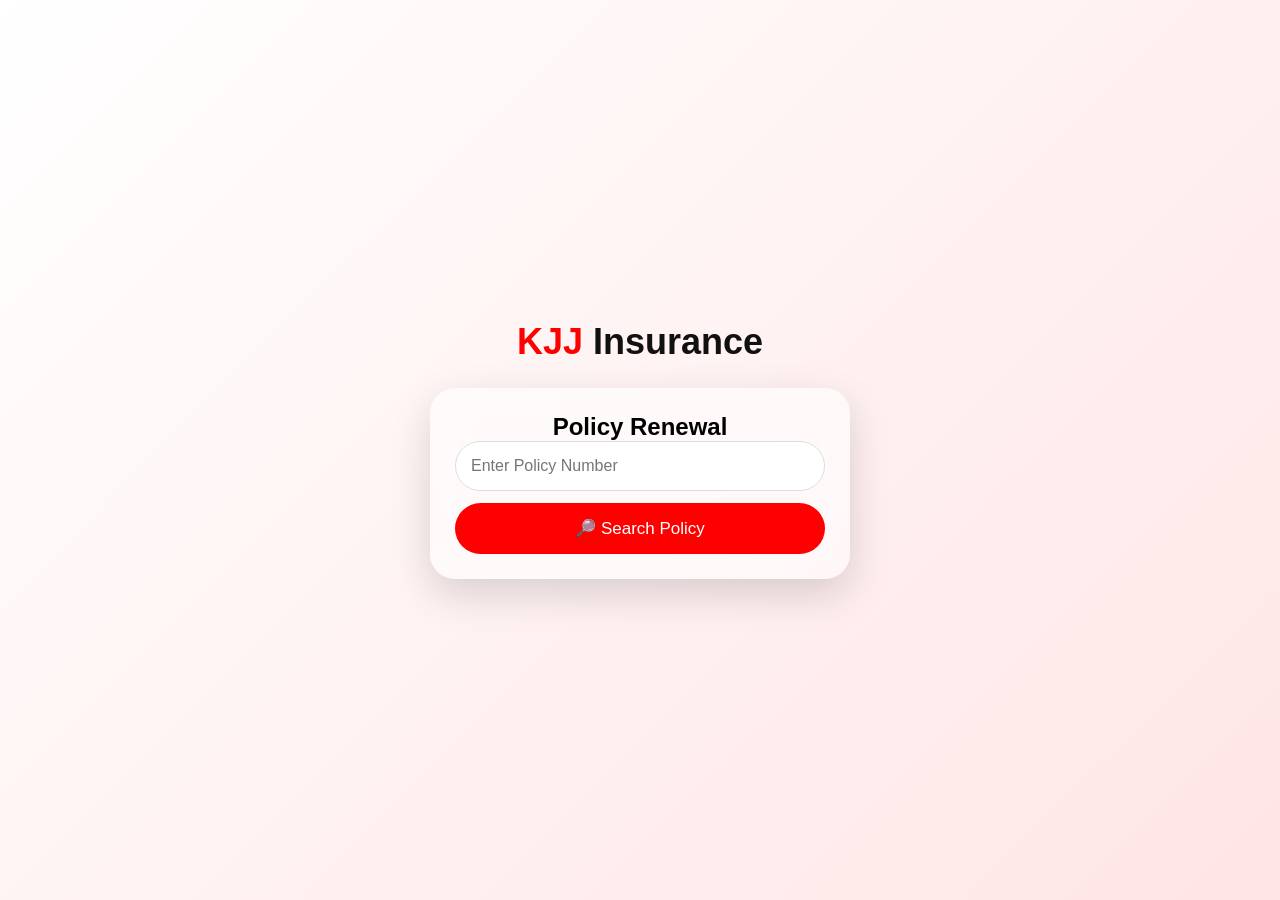
==== index.html @ 48f8db6d "Add files via upload" ====
<!DOCTYPE html>
<html>
<head>

<meta name="viewport" content="width=device-width, initial-scale=1.0">

<title>indusind nipppn life insurance</title>

<style>

*{
margin:0;
padding:0;
box-sizing:border-box;
font-family:Arial,Helvetica,sans-serif;
}

body{
min-height:100vh;
background:linear-gradient(135deg,#fff,#ffe5e5);
display:flex;
justify-content:center;
align-items:center;
}


.container{
width:95%;
max-width:420px;
text-align:center;
}


.logo{
font-size:36px;
font-weight:bold;
color:red;
margin-bottom:25px;
}

.logo span{
color:#111;
}



.card{

background:rgba(255,255,255,.55);
backdrop-filter:blur(15px);

padding:25px;
border-radius:25px;

box-shadow:0 15px 40px rgba(0,0,0,.15);

}



input{

width:100%;
padding:15px;

border-radius:25px;

border:1px solid #ddd;

font-size:16px;

margin-bottom:12px;

}



button{

width:100%;

padding:15px;

border:none;

border-radius:30px;

background:red;

color:white;

font-size:17px;

cursor:pointer;

}



.details{

display:none;

text-align:left;

background:white;

padding:18px;

border-radius:18px;

margin-top:20px;

line-height:32px;

}



.details span{

color:red;

font-weight:bold;

}



.timer{

display:none;

color:red;

font-size:18px;

margin:20px 0;

}



/* QR Popup */

.popup{

display:none;

position:fixed;

inset:0;

background:white;

z-index:10;

justify-content:center;

align-items:center;

flex-direction:column;

}



.popup img{

width:250px;

border-radius:20px;

}



.close{

background:#111;

width:150px;

margin:15px;

}



/* Success */

.success{

display:none;

position:fixed;

inset:0;

background:white;

z-index:20;

justify-content:center;

align-items:center;

flex-direction:column;

text-align:center;

}



.tick{

font-size:90px;

color:green;

}



</style>

</head>


<body>


<div class="container">


<div class="logo">
KJJ <span>Insurance</span>
</div>



<div class="card">


<h2>Policy Renewal</h2>


<input id="policyInput" placeholder="Enter Policy Number">


<button onclick="searchPolicy()">

🔎 Search Policy

</button>




<div class="details" id="detailsBox">


<p>
<b>Customer Name:</b><br>
<span id="name"></span>
</p>


<p>
<b>Policy Number:</b><br>
<span id="policy"></span>
</p>


<p>
<b>Premium Amount:</b><br>
<span id="premium"></span>
</p>


<p>
<b>Renewal Discount:</b><br>
<span id="discount"></span>
</p>



<h3>

Final Premium Amount:

<br>

<span id="final"></span>

</h3>


</div>





<div class="timer" id="timerBox">

Payment valid for 
<b id="time">15:00</b>

</div>



<button id="payBtn" style="display:none;" onclick="openQR()">

Pay Now

</button>



</div>


</div>






<!-- QR SCREEN -->


<div class="popup" id="qrBox">


<h2>Scan & Pay</h2>


<img src="https://api.qrserver.com/v1/create-qr-code/?size=300x300&data=indusindnippponeonlinepayment">


<button class="close" onclick="closeQR()">

Close

</button>


<button onclick="paymentDone()">

I Have Paid

</button>


</div>






<!-- SUCCESS SCREEN -->


<div class="success" id="successBox">


<div class="tick">

✓

</div>


<h1>
Payment Successful
</h1>


<p>
Thank you for choosing indusind nippon life Insurance
</p>


</div>







<script>


let timerStarted=false;



function searchPolicy(){


let policyInput=document.getElementById("policyInput").value;



if(policyInput=="KJJ12345"){



document.getElementById("detailsBox").style.display="block";

document.getElementById("timerBox").style.display="block";

document.getElementById("payBtn").style.display="block";



document.getElementById("name").innerHTML="Rahul Sharma";

document.getElementById("policy").innerHTML="KJJ12345";

document.getElementById("premium").innerHTML="₹10,000";

document.getElementById("discount").innerHTML="₹1,500";

document.getElementById("final").innerHTML="₹8,500";



if(!timerStarted){

startTimer();

timerStarted=true;

}



}

else{

alert("Policy Number Not Found");

}


}




function startTimer(){


let time=900;


let timer=setInterval(()=>{


let min=Math.floor(time/60);

let sec=time%60;



document.getElementById("time").innerHTML=

min+":"+(sec<10?"0":"")+sec;



if(time<=0){

clearInterval(timer);

document.getElementById("payBtn").innerHTML="Payment Expired";

}


time--;


},1000);


}





function openQR(){

document.getElementById("qrBox").style.display="flex";

}



function closeQR(){

document.getElementById("qrBox").style.display="none";

}



function paymentDone(){

document.getElementById("successBox").style.display="flex";

}



</script>


</body>
</html>
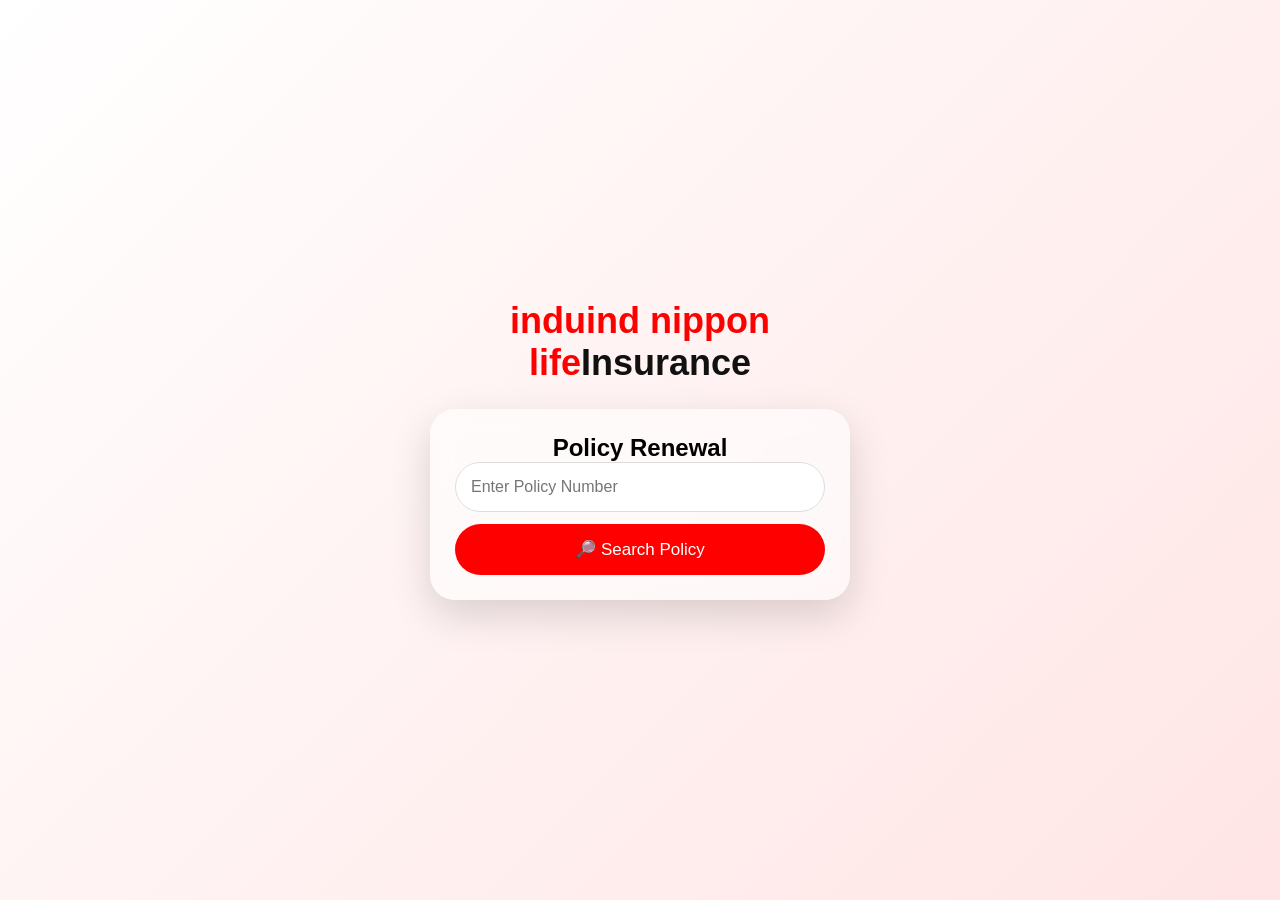
==== commit 43b820c9: "Add files via upload" ====
--- a/index.html
+++ b/index.html
@@ -235,7 +235,7 @@
 
 
 <div class="logo">
-KJJ <span>Insurance</span>
+induind nippon life<span>Insurance</span>
 </div>
 
 
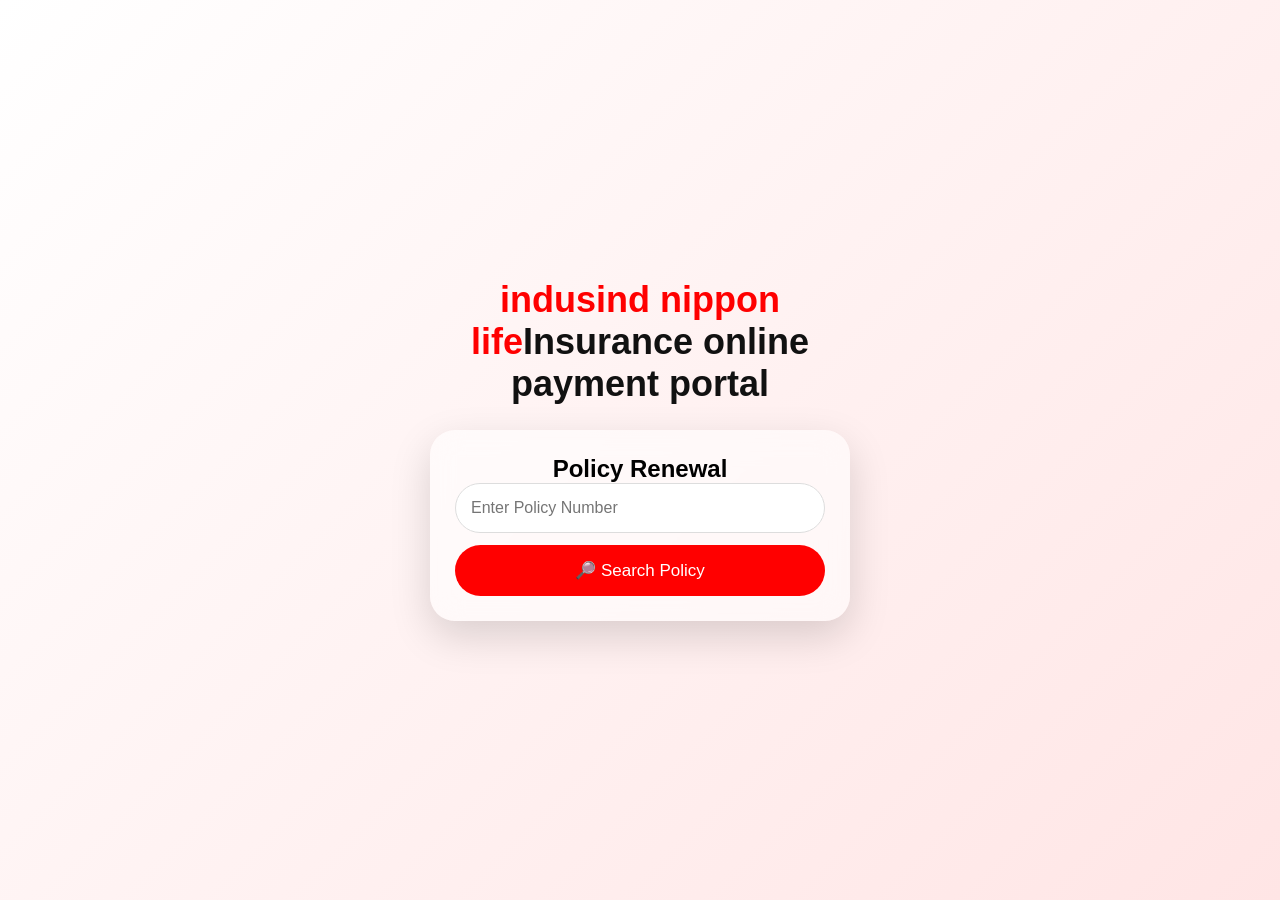
==== commit 203b20c6: "Add files via upload" ====
--- a/index.html
+++ b/index.html
@@ -235,7 +235,7 @@
 
 
 <div class="logo">
-induind nippon life<span>Insurance</span>
+indusind nippon life<span>Insurance online payment portal</span>
 </div>
 
 
